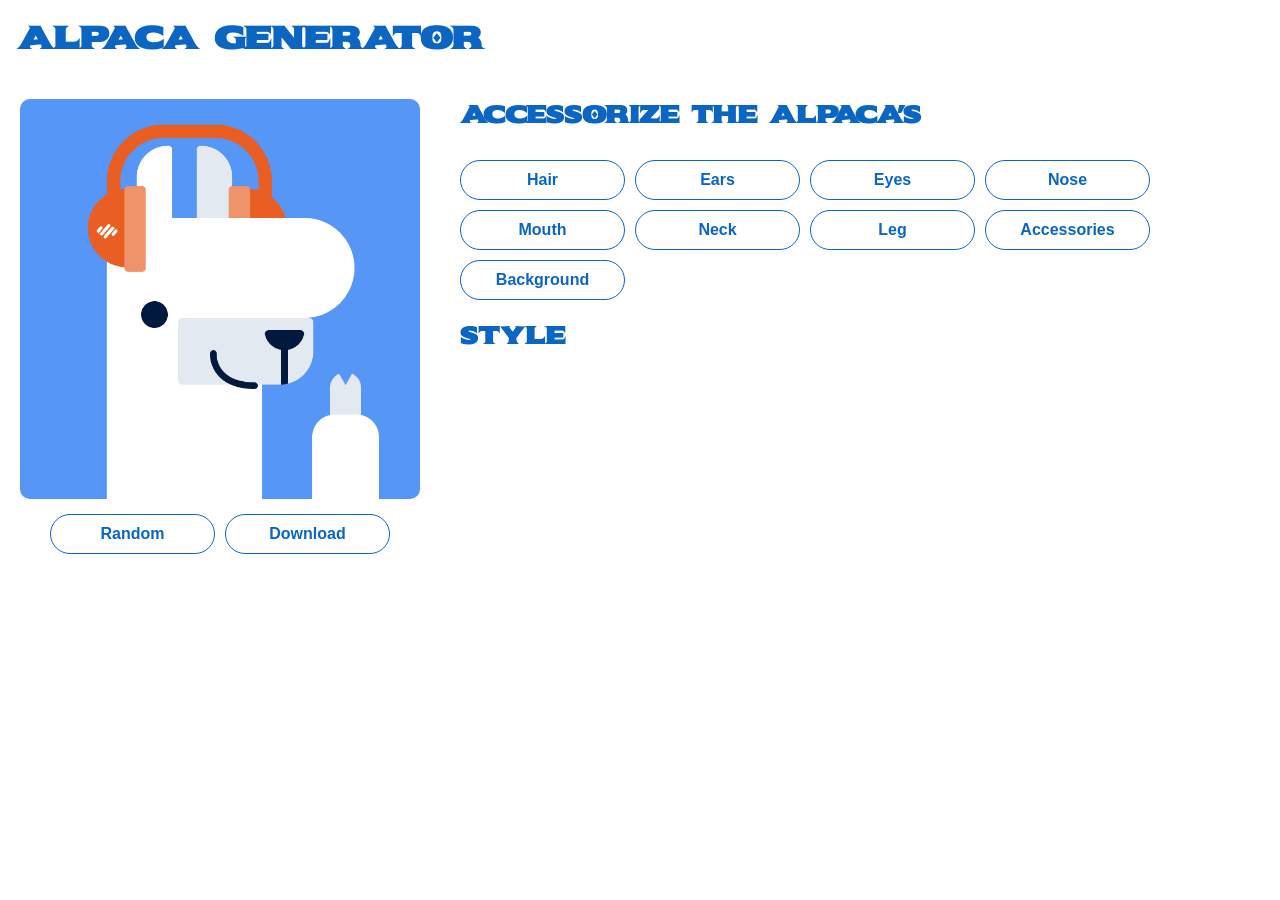
==== index.html @ dbf65996 "chore: Rename alpaca.html to index.html" ====
<!doctype html>
<html lang="en">

<head>
  <meta charset="UTF-8" />
  <meta name="viewport" content="width=device-width, initial-scale=1.0" />
  <title>Alpaca Generator</title>
  <link rel="preconnect" href="https://fonts.googleapis.com" />
  <link rel="preconnect" href="https://fonts.gstatic.com" crossorigin />
  <link href="https://fonts.googleapis.com/css2?family=Sekuya&display=swap" rel="stylesheet" />
  <link rel="stylesheet" href="alpaca.css" />
</head>

<body>
  <h1>Alpaca Generator</h1>

  <div class="container">
    <!-- LEFT SIDE -->
    <div class="alpaca-box">
      <div class="alpaca-image">
        <img src="../alpaca/backgrounds/blue50.png" class="layer backgrounds" />
        <img src="../alpaca/accessories/headphone.png" class="layer accessories" />
        <img src="../alpaca/eyes/default.png" class="layer eyes" />
        <img src="../alpaca/hair/default.png" class="layer hair" />
        <img src="../alpaca/ears/default.png" class="layer ears" />
        <img src="../alpaca/nose/nose.png" class="layer nose" />
        <img src="../alpaca/mouth/default.png" class="layer mouth" />
        <img src="../alpaca/neck/default.png" class="layer neck" />
        <img src="../alpaca/leg/default.png" class="layer leg" />
      </div>

      <div class="buttons">
        <button id="random">Random</button>
        <button id="download">Download</button>
      </div>
    </div>

    <!-- RIGHT SIDE -->
    <div class="controls">
      <div class="category">
        <h2>ACCESSORIZE THE ALPACA'S</h2>

        <div class="button-group">
          <button id="hair">Hair</button>
          <button id="ears">Ears</button>
          <button id="eyes">Eyes</button>
          <button id="nose">Nose</button>
          <button id="mouth">Mouth</button>
          <button id="neck">Neck</button>
          <button id="leg">Leg</button>
          <button id="accessories">Accessories</button>
          <button id="backgrounds">Background</button>
        </div>
      </div>

      <div class="styles">
        <h2>STYLE</h2>
        <div class="button-group"></div>
      </div>
    </div>
  </div>
   <script src="https://html2canvas.hertzen.com/dist/html2canvas.js"></script>
  <script src="alpaca.js"></script>
</body>

</html>
---- alpaca.css ----
* {
  padding: 0;
  margin: 0;
  box-sizing: border-box;

  font-style: normal;
}
h1 {
  margin: 17px;
}
h1,
h2 {
  color: #0a66c2;
  margin-bottom: 20px;
  font-family: "Sekuya", sans-serif;
}
/*left*/
.container {
  display: flex;
  gap: 40px;
  align-items: flex-start;
  padding: 20px;
}

.alpaca-box {
  display: flex;
  flex-direction: column;
  align-items: center;
}

.alpaca-image {
  width: 400px;
  height: 400px;
  position: relative;
  background-color: #f0f0f0;
  border-radius: 10px;
  overflow: hidden;
}

.layer {
  position: absolute;
  width: 400px;
  height: 400px;
}

.buttons {
  margin-top: 15px;
  display: flex;
  gap: 10px;
}

/* right */
.controls {
  display: flex;
  flex-direction: column;
  gap: 20px;
}

.category {
  display: flex;
  flex-direction: column;
  gap: 10px;
}

.style {
  display: flex;
  flex-direction: column;
  gap: 10px;
}

.button-group {
  display: flex;
  flex-wrap: wrap;
  gap: 10px;
}
button {
  background-color: #ffffff;
  border: 1px solid #0a66c2;
  border-radius: 100px;
  color: #0a66c2;
  cursor: pointer;
  font-size: 16px;
  font-weight: 600;
  min-height: 40px;
  padding: 0 20px;
  transition: 0.2s ease;
  width: 165px;
}

button:hover {
  background-color: #16437e;
  color: white;
}

button:active {
  background-color: #09223b;
}
.eyes {
  z-index: 7;
}
.hair {
  z-index: 6;
}
.accessories {
  z-index: 8;
}
.ears {
  z-index: 4;
}
.nose {
  z-index: 4;
}
.mouth {
  z-index: 5;
}
.neck {
  z-index: 2;
}
.leg {
  z-index: 1;
}
@media (max-width: 768px) {
  .container {
    flex-direction: column;
    align-items: center;
  }

  .controls {
    width: 100%;
    align-items: center;
  }
}
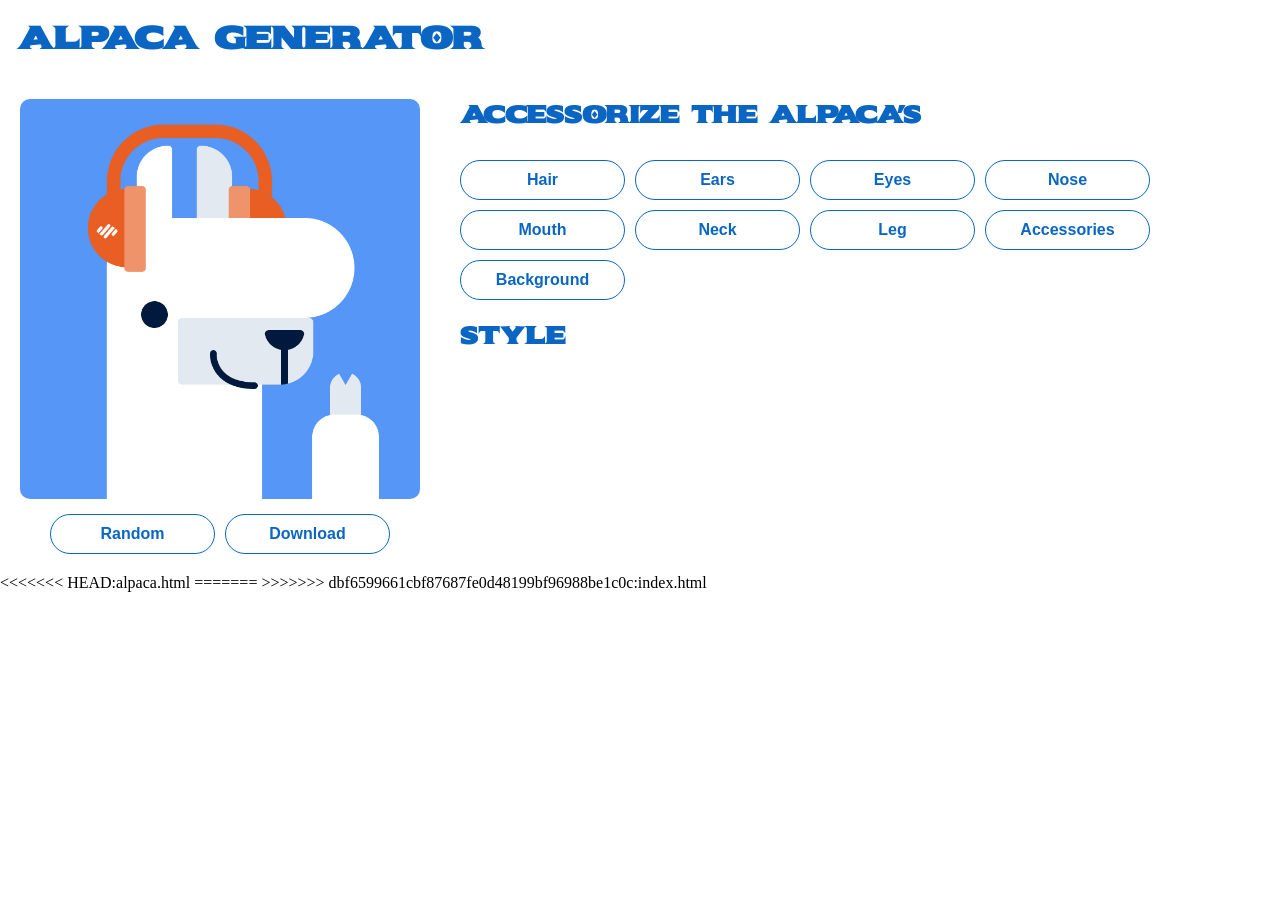
==== commit a54e3dec: "feat: add initial HTML structure with alpaca customization options and download functionality" ====
--- a/index.html
+++ b/index.html
@@ -1,66 +1,78 @@
 <!doctype html>
 <html lang="en">
+  <head>
+    <meta charset="UTF-8" />
+    <meta name="viewport" content="width=device-width, initial-scale=1.0" />
+    <title>Alpaca Generator</title>
+    <link rel="preconnect" href="https://fonts.googleapis.com" />
+    <link rel="preconnect" href="https://fonts.gstatic.com" crossorigin />
+    <link
+      href="https://fonts.googleapis.com/css2?family=Sekuya&display=swap"
+      rel="stylesheet"
+    />
+    <link rel="stylesheet" href="alpaca.css" />
+  </head>
 
-<head>
-  <meta charset="UTF-8" />
-  <meta name="viewport" content="width=device-width, initial-scale=1.0" />
-  <title>Alpaca Generator</title>
-  <link rel="preconnect" href="https://fonts.googleapis.com" />
-  <link rel="preconnect" href="https://fonts.gstatic.com" crossorigin />
-  <link href="https://fonts.googleapis.com/css2?family=Sekuya&display=swap" rel="stylesheet" />
-  <link rel="stylesheet" href="alpaca.css" />
-</head>
+  <body>
+    <h1>Alpaca Generator</h1>
 
-<body>
-  <h1>Alpaca Generator</h1>
+    <div class="container">
+      <!-- LEFT SIDE -->
+      <div class="alpaca-box">
+        <div class="alpaca-image">
+          <img src="alpaca/backgrounds/blue50.png" class="layer backgrounds" />
+          <img
+            src="alpaca/accessories/headphone.png"
+            class="layer accessories"
+          />
+          <img src="alpaca/eyes/default.png" class="layer eyes" />
+          <img src="alpaca/hair/default.png" class="layer hair" />
+          <img src="alpaca/ears/default.png" class="layer ears" />
+          <img src="alpaca/nose/nose.png" class="layer nose" />
+          <img src="alpaca/mouth/default.png" class="layer mouth" />
+          <img src="alpaca/neck/default.png" class="layer neck" />
+          <img src="alpaca/leg/default.png" class="layer leg" />
+        </div>
 
-  <div class="container">
-    <!-- LEFT SIDE -->
-    <div class="alpaca-box">
-      <div class="alpaca-image">
-        <img src="../alpaca/backgrounds/blue50.png" class="layer backgrounds" />
-        <img src="../alpaca/accessories/headphone.png" class="layer accessories" />
-        <img src="../alpaca/eyes/default.png" class="layer eyes" />
-        <img src="../alpaca/hair/default.png" class="layer hair" />
-        <img src="../alpaca/ears/default.png" class="layer ears" />
-        <img src="../alpaca/nose/nose.png" class="layer nose" />
-        <img src="../alpaca/mouth/default.png" class="layer mouth" />
-        <img src="../alpaca/neck/default.png" class="layer neck" />
-        <img src="../alpaca/leg/default.png" class="layer leg" />
-      </div>
-
-      <div class="buttons">
-        <button id="random">Random</button>
-        <button id="download">Download</button>
-      </div>
-    </div>
-
-    <!-- RIGHT SIDE -->
-    <div class="controls">
-      <div class="category">
-        <h2>ACCESSORIZE THE ALPACA'S</h2>
-
-        <div class="button-group">
-          <button id="hair">Hair</button>
-          <button id="ears">Ears</button>
-          <button id="eyes">Eyes</button>
-          <button id="nose">Nose</button>
-          <button id="mouth">Mouth</button>
-          <button id="neck">Neck</button>
-          <button id="leg">Leg</button>
-          <button id="accessories">Accessories</button>
-          <button id="backgrounds">Background</button>
+        <div class="buttons">
+          <button id="random">Random</button>
+          <button id="download">Download</button>
         </div>
       </div>
 
-      <div class="styles">
-        <h2>STYLE</h2>
-        <div class="button-group"></div>
+      <!-- RIGHT SIDE -->
+      <div class="controls">
+        <div class="category">
+          <h2>ACCESSORIZE THE ALPACA'S</h2>
+
+          <div class="button-group">
+            <button id="hair">Hair</button>
+            <button id="ears">Ears</button>
+            <button id="eyes">Eyes</button>
+            <button id="nose">Nose</button>
+            <button id="mouth">Mouth</button>
+            <button id="neck">Neck</button>
+            <button id="leg">Leg</button>
+            <button id="accessories">Accessories</button>
+            <button id="backgrounds">Background</button>
+          </div>
+        </div>
+
+        <div class="styles">
+          <h2>STYLE</h2>
+          <div class="button-group"></div>
+        </div>
       </div>
     </div>
+<<<<<<< HEAD:alpaca.html
+    <script src="https://html2canvas.hertzen.com/dist/html2canvas.js"></script>
+    <script src="alpaca.js"></script>
+  </body>
+=======
   </div>
    <script src="https://html2canvas.hertzen.com/dist/html2canvas.js"></script>
   <script src="alpaca.js"></script>
 </body>
 
+>>>>>>> dbf6599661cbf87687fe0d48199bf96988be1c0c:index.html
 </html>
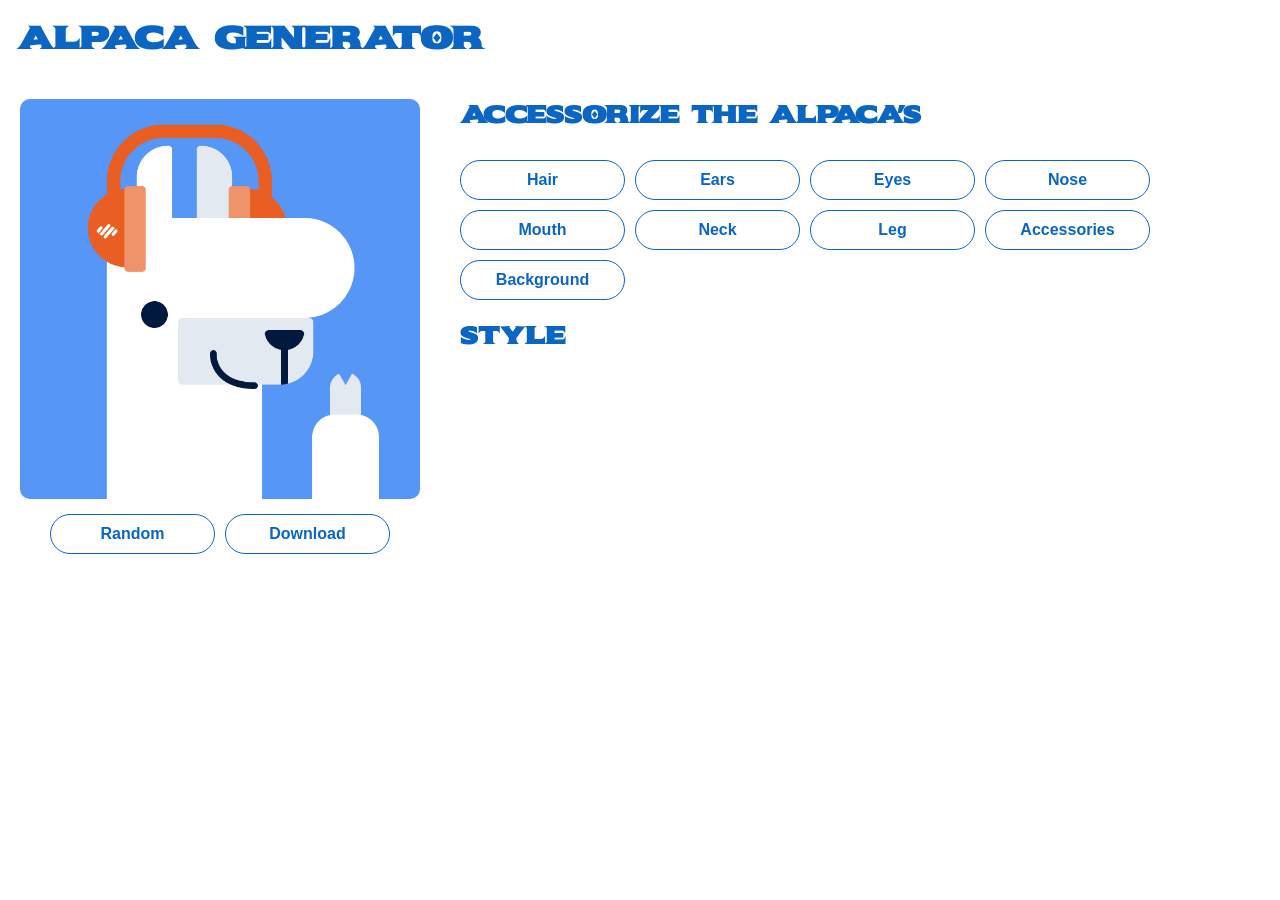
==== commit 6d039a16: "fix: resolve merge conflict and clean up script tags in index.html" ====
--- a/index.html
+++ b/index.html
@@ -64,15 +64,11 @@
         </div>
       </div>
     </div>
-<<<<<<< HEAD:alpaca.html
-    <script src="https://html2canvas.hertzen.com/dist/html2canvas.js"></script>
-    <script src="alpaca.js"></script>
-  </body>
-=======
+
   </div>
    <script src="https://html2canvas.hertzen.com/dist/html2canvas.js"></script>
   <script src="alpaca.js"></script>
 </body>
 
->>>>>>> dbf6599661cbf87687fe0d48199bf96988be1c0c:index.html
+
 </html>
